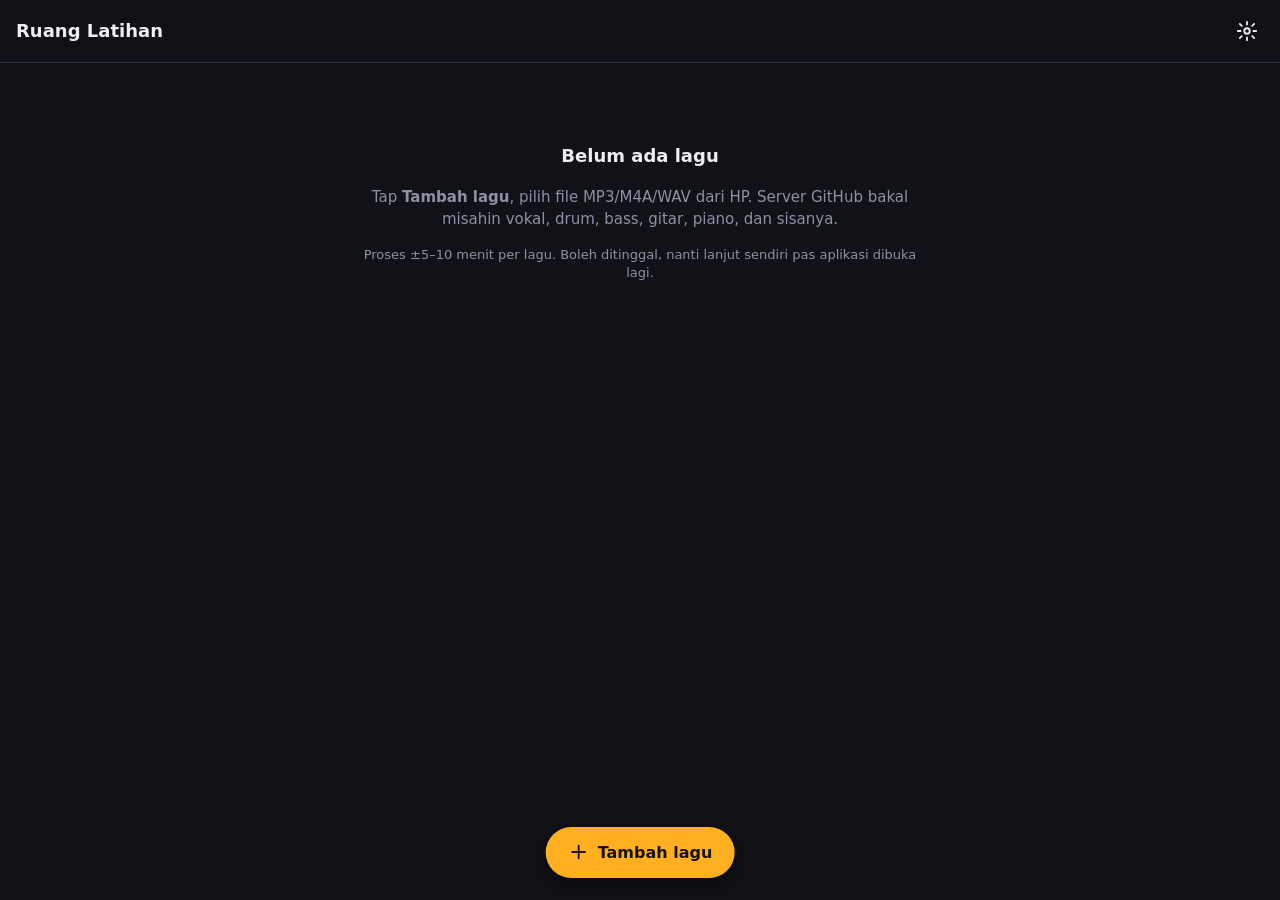
==== web/index.html @ 7db84293 "Ruang Latihan: pisah instrumen + metronome otomatis Aplikasi web (PWA) di GitHub Pages, pemrosesan l" ====
<!doctype html>
<html lang="id">
<head>
  <meta charset="utf-8">
  <meta name="viewport" content="width=device-width, initial-scale=1, viewport-fit=cover">
  <title>Ruang Latihan</title>
  <meta name="description" content="Pisah instrumen lagu + metronome otomatis buat latihan band.">
  <meta name="theme-color" content="#101217">
  <link rel="manifest" href="manifest.webmanifest">
  <link rel="icon" href="icons/icon-192.png">
  <link rel="apple-touch-icon" href="icons/icon-192.png">
  <link rel="stylesheet" href="style.css">
</head>
<body>
  <header class="topbar">
    <button id="backBtn" class="icon-btn" aria-label="Kembali" hidden>
      <svg viewBox="0 0 24 24"><path d="M15 5l-7 7 7 7"/></svg>
    </button>
    <h1 id="title">Ruang Latihan</h1>
    <button id="settingsBtn" class="icon-btn" aria-label="Pengaturan">
      <svg viewBox="0 0 24 24"><circle cx="12" cy="12" r="3"/><path d="M12 2v3M12 19v3M4.2 4.2l2.1 2.1M17.7 17.7l2.1 2.1M2 12h3M19 12h3M4.2 19.8l2.1-2.1M17.7 6.3l2.1-2.1"/></svg>
    </button>
  </header>

  <main>
    <!-- DAFTAR LAGU -->
    <section id="libraryView">
      <div id="jobs"></div>
      <div id="songs"></div>
      <div id="empty" class="empty" hidden>
        <p class="empty-title">Belum ada lagu</p>
        <p>Tap <b>Tambah lagu</b>, pilih file MP3/M4A/WAV dari HP. Server GitHub bakal misahin vokal, drum, bass, gitar, piano, dan sisanya.</p>
        <p class="hint">Proses ±5–10 menit per lagu. Boleh ditinggal, nanti lanjut sendiri pas aplikasi dibuka lagi.</p>
      </div>
      <button id="addBtn" class="fab">
        <svg viewBox="0 0 24 24"><path d="M12 5v14M5 12h14"/></svg>
        Tambah lagu
      </button>
      <input type="file" id="fileInput" accept="audio/*,.mp3,.m4a,.wav,.flac,.ogg,.aac" hidden>
    </section>

    <!-- PEMUTAR -->
    <section id="playerView" hidden>
      <div class="wave-wrap">
        <canvas id="wave"></canvas>
      </div>
      <div class="timeline">
        <span id="timeNow">0:00</span>
        <span id="barInfo" class="bar-info">Bar 1</span>
        <span id="timeTotal">0:00</span>
      </div>

      <div class="transport">
        <button id="rewindBtn" class="icon-btn big-ghost" aria-label="Ke awal">
          <svg viewBox="0 0 24 24"><path d="M6 5v14M19 5l-10 7 10 7z"/></svg>
        </button>
        <button id="playBtn" class="play-btn" aria-label="Putar">
          <svg class="i-play" viewBox="0 0 24 24"><path d="M7 4l13 8-13 8z"/></svg>
          <svg class="i-pause" viewBox="0 0 24 24"><path d="M7 4h4v16H7zM14 4h4v16h-4z"/></svg>
        </button>
        <div class="beat-box">
          <div id="beatDots" class="beat-dots"></div>
          <div id="bpmLabel" class="bpm-label">— BPM</div>
        </div>
      </div>

      <div class="section-label">Mode latihan</div>
      <div id="presets" class="presets">
        <button data-preset="full">Lagu asli</button>
        <button data-preset="guitar">🎸 Minus gitar</button>
        <button data-preset="bass">Minus bass</button>
        <button data-preset="drums">🥁 Minus drum</button>
      </div>

      <div class="section-label">Mixer</div>
      <div id="tracks" class="tracks"></div>

      <div class="section-label">Metronome</div>
      <div class="panel">
        <div class="row">
          <label class="switch"><input type="checkbox" id="metroOn"><span></span> Klik</label>
          <label class="switch"><input type="checkbox" id="countIn"><span></span> Count-in</label>
        </div>
        <div class="row">
          <span class="row-label">Volume klik</span>
          <input type="range" id="metroVol" min="0" max="150" value="80">
        </div>
        <div class="row">
          <span class="row-label">Ketukan / bar</span>
          <div class="seg" id="bpbSeg">
            <button data-v="2">2</button><button data-v="3">3</button><button data-v="4">4</button>
            <button data-v="5">5</button><button data-v="6">6</button><button data-v="7">7</button>
          </div>
        </div>
      </div>

      <details class="panel" id="gridPanel">
        <summary>Koreksi ketukan <span class="hint">(kalau klik-nya nggak pas)</span></summary>
        <div class="row">
          <span class="row-label">Ketukan "1"</span>
          <div class="stepper">
            <button id="dbPrev">◀</button><span id="dbLabel">geser</span><button id="dbNext">▶</button>
          </div>
        </div>
        <div class="row">
          <span class="row-label">Geser halus</span>
          <div class="stepper">
            <button id="offMinus">−10ms</button><span id="offLabel">0 ms</span><button id="offPlus">+10ms</button>
          </div>
        </div>
        <div class="row">
          <span class="row-label">Tempo</span>
          <div class="stepper">
            <button id="half">÷2</button><span id="factorLabel">normal</span><button id="double">×2</button>
          </div>
        </div>
        <div class="row" id="manualRow" hidden>
          <span class="row-label">BPM manual</span>
          <div class="stepper">
            <button id="bpmMinus">−</button><span id="bpmManual">120</span><button id="bpmPlus">+</button>
          </div>
        </div>
        <button id="tapBtn" class="tap-btn">TAP</button>
        <p class="hint">Putar lagunya, lalu tap di setiap ketukan mulai dari ketukan <b>1</b> (minimal 4 kali). Grid berubah jadi tempo tetap sesuai tap kamu.</p>
        <div class="row">
          <button id="gridReset" class="ghost">Kembali ke deteksi otomatis</button>
        </div>
      </details>
      <div class="spacer"></div>
    </section>
  </main>

  <dialog id="settingsDlg">
    <form method="dialog">
      <h2>Pengaturan</h2>
      <label class="field">Token GitHub
        <input id="setToken" type="password" autocomplete="off" placeholder="github_pat_…">
        <small>Cuma disimpan di HP ini. Dipakai buat upload lagu &amp; nyalain proses di GitHub.</small>
      </label>
      <label class="field">Repo
        <input id="setRepo" type="text" autocomplete="off" autocapitalize="off" spellcheck="false">
        <small>Kosongin aja kalau aplikasi dibuka dari GitHub Pages repo kamu.</small>
      </label>
      <button type="button" id="checkBtn" class="ghost small">Cek koneksi</button>
      <label class="field">Kualitas audio
        <select id="setRate">
          <option value="44100">Tinggi (44.1 kHz)</option>
          <option value="32000">Hemat memori (32 kHz)</option>
        </select>
        <small>Pilih "hemat" kalau lagu panjang bikin aplikasi berat.</small>
      </label>
      <p id="serverStatus" class="status-line"></p>
      <p id="storageInfo" class="status-line"></p>
      <div class="dlg-actions">
        <button value="cancel" class="ghost">Batal</button>
        <button value="save" id="saveSettings">Simpan</button>
      </div>
    </form>
  </dialog>

  <div id="loading" class="loading" hidden>
    <div class="spinner"></div>
    <p id="loadingText">Menyiapkan audio…</p>
  </div>
  <div id="toast" class="toast" role="status"></div>

  <script type="module" src="js/app.js"></script>
</body>
</html>
---- web/style.css ----
:root {
  --bg: #101217;
  --surface: #191c23;
  --surface-2: #222631;
  --line: #2c313d;
  --text: #eceef3;
  --muted: #8b92a3;
  --accent: #ffb020;
  --accent-ink: #1a1200;
  --danger: #f87171;
  --radius: 14px;
  color-scheme: dark;
}

* { box-sizing: border-box; -webkit-tap-highlight-color: transparent; }
html, body { margin: 0; background: var(--bg); color: var(--text); }
body {
  font: 15px/1.45 system-ui, -apple-system, "Segoe UI", Roboto, sans-serif;
  min-height: 100dvh;
  padding-bottom: env(safe-area-inset-bottom);
  overscroll-behavior-y: contain;
}
button { font: inherit; color: inherit; cursor: pointer; }
svg { width: 22px; height: 22px; fill: none; stroke: currentColor; stroke-width: 2; stroke-linecap: round; stroke-linejoin: round; }
[hidden] { display: none !important; }

/* ---------- bar atas ---------- */
.topbar {
  position: sticky; top: 0; z-index: 10;
  display: flex; align-items: center; gap: 8px;
  padding: calc(10px + env(safe-area-inset-top)) 12px 10px;
  background: rgba(16, 18, 23, 0.92);
  backdrop-filter: blur(10px);
  border-bottom: 1px solid var(--line);
}
.topbar h1 {
  flex: 1; margin: 0 4px; font-size: 18px; font-weight: 700;
  white-space: nowrap; overflow: hidden; text-overflow: ellipsis;
}
.icon-btn {
  display: grid; place-items: center;
  width: 42px; height: 42px; border-radius: 12px;
  border: 0; background: transparent; color: var(--text);
}
.icon-btn:active { background: var(--surface-2); }

main { max-width: 640px; margin: 0 auto; padding: 14px 16px 120px; }

/* ---------- daftar lagu ---------- */
.song-card, .job-card {
  display: flex; align-items: center; gap: 8px;
  background: var(--surface); border: 1px solid var(--line);
  border-radius: var(--radius); margin-bottom: 10px;
}
.song-main {
  flex: 1; min-width: 0; text-align: left; border: 0; background: none;
  padding: 14px 4px 14px 16px; display: flex; flex-direction: column;
}
.song-title { font-weight: 650; font-size: 16px; white-space: nowrap; overflow: hidden; text-overflow: ellipsis; }
.song-meta { color: var(--muted); font-size: 13px; margin-top: 2px; }
.song-card .del { color: var(--muted); margin-right: 6px; }

.job-card { flex-direction: column; align-items: stretch; padding: 14px 16px; gap: 6px; border-style: dashed; }
.job-card.error { border-color: rgba(248, 113, 113, 0.5); }
.job-card.error .job-text { color: var(--danger); }
.job-title { font-weight: 650; }
.job-text { color: var(--muted); font-size: 13px; }
.job-card .small { align-self: flex-start; padding: 6px 12px; font-size: 13px; }
.progress { height: 6px; background: var(--surface-2); border-radius: 3px; overflow: hidden; }
.progress > div { height: 100%; background: var(--accent); transition: width .4s; }

.empty { text-align: center; color: var(--muted); padding: 48px 12px; }
.empty-title { color: var(--text); font-size: 18px; font-weight: 700; }
.hint { color: var(--muted); font-size: 13px; }

.fab {
  position: fixed; left: 50%; transform: translateX(-50%);
  bottom: calc(22px + env(safe-area-inset-bottom));
  display: flex; align-items: center; gap: 8px;
  padding: 14px 22px; border: 0; border-radius: 999px;
  background: var(--accent); color: var(--accent-ink);
  font-weight: 700; font-size: 16px;
  box-shadow: 0 8px 24px rgba(0, 0, 0, 0.45);
}
.fab:active { transform: translateX(-50%) scale(.97); }

/* ---------- pemutar ---------- */
.wave-wrap { background: var(--surface); border: 1px solid var(--line); border-radius: var(--radius); padding: 6px; }
#wave { display: block; width: 100%; height: 76px; touch-action: none; }
.timeline { display: flex; justify-content: space-between; color: var(--muted); font-size: 13px; margin: 6px 4px 0; font-variant-numeric: tabular-nums; }
.bar-info { color: var(--text); font-weight: 600; }

.transport { display: flex; align-items: center; gap: 14px; margin: 14px 0 6px; }
.big-ghost { width: 48px; height: 48px; background: var(--surface); border: 1px solid var(--line); }
.play-btn {
  width: 72px; height: 72px; border-radius: 50%; border: 0;
  background: var(--accent); color: var(--accent-ink);
  display: grid; place-items: center; flex: none;
}
.play-btn svg { width: 30px; height: 30px; fill: currentColor; stroke: none; }
.play-btn:active { transform: scale(.96); }
.i-pause { display: none; }
body.playing .i-play { display: none; }
body.playing .i-pause { display: block; }

.beat-box { flex: 1; display: flex; flex-direction: column; align-items: flex-end; gap: 6px; }
.beat-dots { display: flex; gap: 8px; }
.beat-dots span {
  width: 18px; height: 18px; border-radius: 50%;
  background: var(--surface-2); border: 1px solid var(--line);
  transition: background .06s, transform .06s;
}
.beat-dots span.accent { width: 22px; height: 22px; }
.beat-dots span.lit { background: #e5e7eb; transform: scale(1.12); }
.beat-dots span.accent.lit { background: var(--accent); }
.beat-dots span.count { background: #60a5fa !important; }
.bpm-label { font-weight: 700; font-size: 18px; font-variant-numeric: tabular-nums; }

.section-label { color: var(--muted); font-size: 12px; font-weight: 700; letter-spacing: .08em; text-transform: uppercase; margin: 20px 4px 8px; }

.presets { display: grid; grid-template-columns: 1fr 1fr; gap: 8px; }
.presets button, .ghost {
  padding: 12px 10px; border-radius: 12px; border: 1px solid var(--line);
  background: var(--surface); font-weight: 600;
}
.presets button.on { background: var(--accent); color: var(--accent-ink); border-color: var(--accent); }

.tracks { display: flex; flex-direction: column; gap: 8px; }
.track {
  display: grid; grid-template-columns: 88px 40px 40px 1fr 34px; align-items: center; gap: 8px;
  background: var(--surface); border: 1px solid var(--line); border-left: 4px solid var(--c);
  border-radius: 12px; padding: 8px 10px;
}
.track-name { font-weight: 650; font-size: 14px; white-space: nowrap; overflow: hidden; text-overflow: ellipsis; }
.track-vol { color: var(--muted); font-size: 12px; text-align: right; font-variant-numeric: tabular-nums; }
.tbtn { height: 36px; border-radius: 9px; border: 1px solid var(--line); background: var(--surface-2); font-weight: 800; font-size: 13px; }
.tbtn.m.on { background: var(--danger); color: #2a0000; border-color: var(--danger); }
.tbtn.s.on { background: #facc15; color: #2a2000; border-color: #facc15; }
.track.muted, .tracks.has-solo .track:not(.soloed) { opacity: .45; }

input[type=range] { width: 100%; accent-color: var(--accent); height: 28px; }

.panel { background: var(--surface); border: 1px solid var(--line); border-radius: var(--radius); padding: 6px 14px; margin-top: 8px; }
.panel summary { padding: 10px 0; font-weight: 650; cursor: pointer; }
.row { display: flex; align-items: center; justify-content: space-between; gap: 12px; padding: 8px 0; }
.row + .row { border-top: 1px solid var(--line); }
.row-label { color: var(--muted); font-size: 14px; flex: none; }
.row input[type=range] { max-width: 60%; }

.switch { display: flex; align-items: center; gap: 10px; font-weight: 600; }
.switch input { display: none; }
.switch span { width: 44px; height: 26px; border-radius: 13px; background: var(--surface-2); border: 1px solid var(--line); position: relative; transition: background .15s; }
.switch span::after { content: ""; position: absolute; top: 3px; left: 3px; width: 18px; height: 18px; border-radius: 50%; background: var(--muted); transition: transform .15s, background .15s; }
.switch input:checked + span { background: var(--accent); border-color: var(--accent); }
.switch input:checked + span::after { transform: translateX(18px); background: var(--accent-ink); }

.seg { display: flex; gap: 4px; }
.seg button { width: 34px; height: 34px; border-radius: 9px; border: 1px solid var(--line); background: var(--surface-2); font-weight: 700; }
.seg button.on { background: var(--accent); color: var(--accent-ink); border-color: var(--accent); }

.stepper { display: flex; align-items: center; gap: 6px; }
.stepper button { min-width: 44px; height: 36px; padding: 0 10px; border-radius: 9px; border: 1px solid var(--line); background: var(--surface-2); font-weight: 700; }
.stepper button:disabled { opacity: .35; }
.stepper span { min-width: 64px; text-align: center; font-variant-numeric: tabular-nums; font-weight: 600; }

.tap-btn {
  width: 100%; height: 72px; margin: 10px 0 4px; border-radius: 14px;
  border: 2px dashed var(--accent); background: transparent; color: var(--accent);
  font-weight: 800; font-size: 20px; letter-spacing: .06em; touch-action: manipulation;
  user-select: none;
}
.tap-btn.hit { animation: hit .15s; }
@keyframes hit { from { background: rgba(255, 176, 32, .3); } to { background: transparent; } }

.spacer { height: 30px; }

/* ---------- dialog, loading, toast ---------- */
dialog {
  width: min(92vw, 440px); border: 1px solid var(--line); border-radius: 18px;
  background: var(--surface); color: var(--text); padding: 18px;
}
dialog::backdrop { background: rgba(0, 0, 0, .6); }
dialog h2 { margin: 0 0 12px; font-size: 18px; }
.field { display: flex; flex-direction: column; gap: 6px; margin-bottom: 14px; font-weight: 600; font-size: 14px; }
.field input, .field select {
  font: inherit; padding: 11px 12px; border-radius: 10px;
  border: 1px solid var(--line); background: var(--bg); color: var(--text);
}
.field small { color: var(--muted); font-weight: 400; }
.status-line { color: var(--muted); font-size: 13px; margin: 6px 0; }
.dlg-actions { display: flex; justify-content: flex-end; gap: 8px; margin-top: 14px; }
.dlg-actions button { padding: 10px 18px; border-radius: 10px; }
#saveSettings { background: var(--accent); color: var(--accent-ink); border: 0; font-weight: 700; }

.loading { position: fixed; inset: 0; z-index: 50; background: rgba(10, 11, 14, .85); display: grid; place-content: center; justify-items: center; gap: 14px; }
.spinner { width: 42px; height: 42px; border-radius: 50%; border: 4px solid var(--surface-2); border-top-color: var(--accent); animation: spin 0.9s linear infinite; }
@keyframes spin { to { transform: rotate(360deg); } }

.toast {
  position: fixed; left: 50%; bottom: calc(90px + env(safe-area-inset-bottom)); z-index: 60;
  transform: translate(-50%, 20px); opacity: 0; pointer-events: none;
  background: #f3f4f6; color: #111; padding: 10px 16px; border-radius: 10px;
  font-weight: 600; max-width: 90vw; transition: opacity .2s, transform .2s;
}
.toast.show { opacity: 1; transform: translate(-50%, 0); }

@media (max-width: 360px) {
  .track { grid-template-columns: 70px 36px 36px 1fr 30px; gap: 6px; }
}
#checkBtn { margin: -4px 0 16px; }
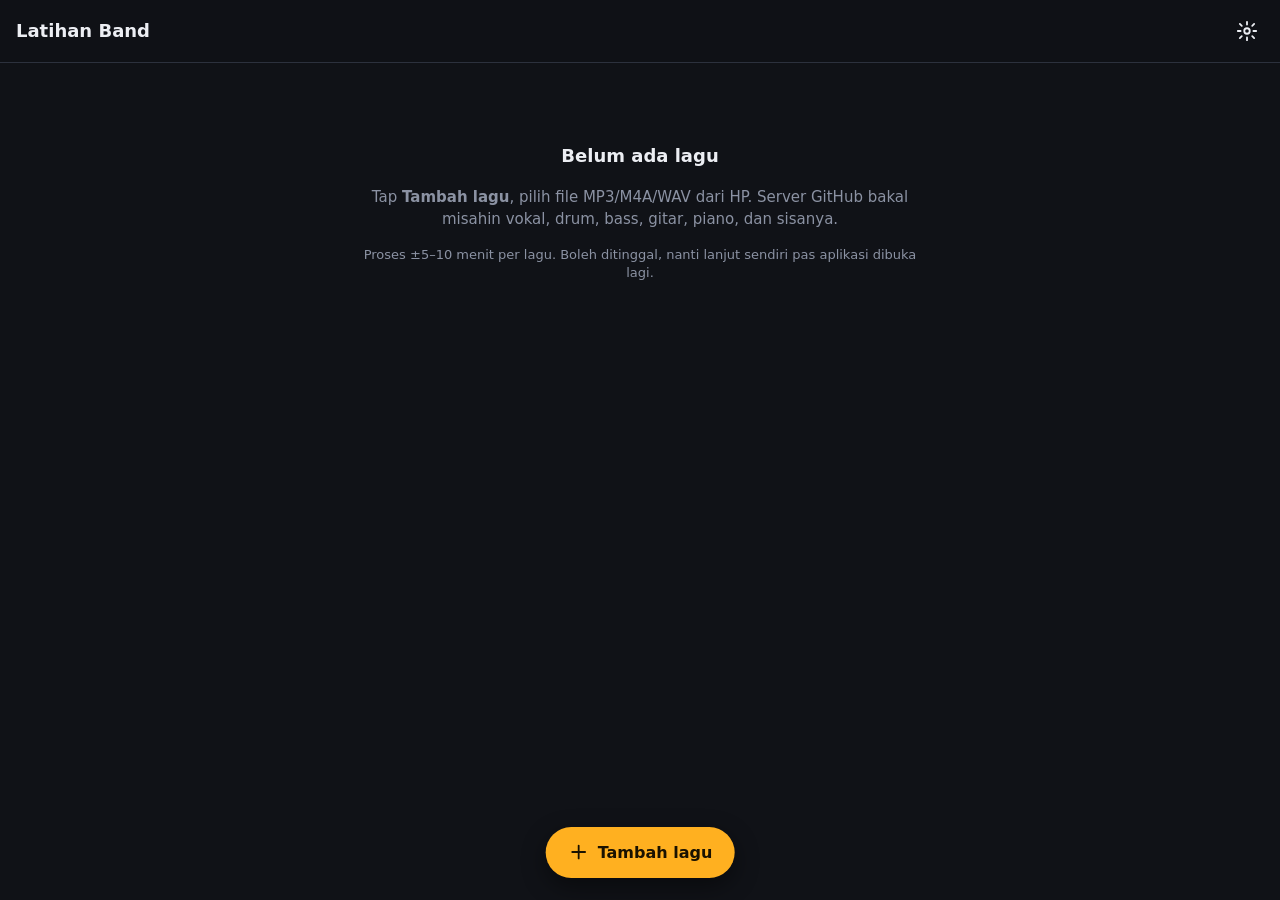
==== commit de3a4f93: "Ganti nama aplikasi jadi Latihan Band Co-Authored-By: Claude Opus 5.5 <noreply@anthropic.com> Claude" ====
--- a/web/index.html
+++ b/web/index.html
@@ -3,7 +3,7 @@
 <head>
   <meta charset="utf-8">
   <meta name="viewport" content="width=device-width, initial-scale=1, viewport-fit=cover">
-  <title>Ruang Latihan</title>
+  <title>Latihan Band</title>
   <meta name="description" content="Pisah instrumen lagu + metronome otomatis buat latihan band.">
   <meta name="theme-color" content="#101217">
   <link rel="manifest" href="manifest.webmanifest">
@@ -13,13 +13,24 @@
 </head>
 <body>
   <header class="topbar">
-    <button id="backBtn" class="icon-btn" aria-label="Kembali" hidden>
-      <svg viewBox="0 0 24 24"><path d="M15 5l-7 7 7 7"/></svg>
-    </button>
-    <h1 id="title">Ruang Latihan</h1>
-    <button id="settingsBtn" class="icon-btn" aria-label="Pengaturan">
-      <svg viewBox="0 0 24 24"><circle cx="12" cy="12" r="3"/><path d="M12 2v3M12 19v3M4.2 4.2l2.1 2.1M17.7 17.7l2.1 2.1M2 12h3M19 12h3M4.2 19.8l2.1-2.1M17.7 6.3l2.1-2.1"/></svg>
-    </button>
+    <div class="topbar-row">
+      <button id="backBtn" class="icon-btn" aria-label="Kembali" hidden>
+        <svg viewBox="0 0 24 24"><path d="M15 5l-7 7 7 7"/></svg>
+      </button>
+      <h1 id="title">Latihan Band</h1>
+      <button id="settingsBtn" class="icon-btn" aria-label="Pengaturan">
+        <svg viewBox="0 0 24 24"><circle cx="12" cy="12" r="3"/><path d="M12 2v3M12 19v3M4.2 4.2l2.1 2.1M17.7 17.7l2.1 2.1M2 12h3M19 12h3M4.2 19.8l2.1-2.1M17.7 6.3l2.1-2.1"/></svg>
+      </button>
+    </div>
+    <div id="updateBar" class="update-bar" role="status" hidden>
+      <span>🔄 Ada versi baru Latihan Band</span>
+      <button id="updateLater" class="ghost small">Nanti</button>
+      <button id="updateBtn" class="primary small">Update</button>
+    </div>
+    <div id="banner" class="banner" role="status" aria-live="polite" hidden>
+      <div id="bannerTitle" class="banner-title"></div>
+      <div id="bannerText" class="banner-text"></div>
+    </div>
   </header>
 
   <main>
@@ -64,6 +75,11 @@
         </div>
       </div>
 
+      <div id="legacyNote" class="note" hidden>
+        Lagu ini diproses pakai versi lama (klik belum pakai peta tempo).
+        <button id="legacyReanalyze" class="ghost small">Proses ulang deteksi</button>
+      </div>
+
       <div class="section-label">Mode latihan</div>
       <div id="presets" class="presets">
         <button data-preset="full">Lagu asli</button>
@@ -71,10 +87,76 @@
         <button data-preset="bass">Minus bass</button>
         <button data-preset="drums">🥁 Minus drum</button>
       </div>
+      <button id="exportBtn" class="export-btn">
+        <svg viewBox="0 0 24 24"><path d="M12 4v11M7 10l5 5 5-5M5 20h14"/></svg>
+        Ekspor klik / SQ / mix
+      </button>
 
       <div class="section-label">Mixer</div>
       <div id="tracks" class="tracks"></div>
 
+      <div class="section-label">Rekaman</div>
+      <div class="panel" id="recPanel">
+        <div class="row">
+          <span class="row-label">Setup</span>
+          <div class="seg wide" id="recSetupSeg"><button data-v="usb">USB / Pocket Amp</button><button data-v="mic">Mic HP</button></div>
+        </div>
+        <p class="hint" id="recSetupHint"></p>
+        <div class="row">
+          <span class="row-label">Input</span>
+          <span id="recInputName" class="input-name">belum aktif</span>
+          <button id="recInputBtn" class="ghost small">Aktifkan</button>
+        </div>
+        <div id="recMeterWrap" class="meter-wrap" hidden>
+          <div class="meter"><div id="recMeter"></div></div>
+          <span id="recClip" class="clip-label" hidden>PECAH! kecilin volume</span>
+        </div>
+        <p class="hint warn-text" id="recWarn"></p>
+        <div class="row">
+          <span class="row-label">Delay</span>
+          <span id="recLatency">belum dikalibrasi</span>
+          <button id="recCalBtn" class="ghost small">Kalibrasi</button>
+        </div>
+        <div class="row">
+          <span class="row-label">Video</span>
+          <div class="seg wide" id="recVideoSeg"><button data-v="none">Tanpa</button><button data-v="front">Depan</button><button data-v="back">Belakang</button></div>
+        </div>
+        <div class="row" id="recQualityRow">
+          <span class="row-label">Kualitas video</span>
+          <div class="seg wide" id="recQualitySeg"><button data-v="1080">1080p</button><button data-v="720">720p (lebih ringan)</button></div>
+        </div>
+        <div class="row">
+          <span class="row-label">Rekam sebagai</span>
+          <div class="seg wide" id="recRoleSeg">
+            <button data-v="guitar">🎸 Gitar</button><button data-v="extra">Gitar 2</button><button data-v="bass">Bass</button><button data-v="vocals">🎤 Vokal</button>
+          </div>
+        </div>
+        <p class="hint">Label ini nentuin track asli mana yang digantiin di cover. Bisa diganti nanti di daftar take (ada juga Keys, Drum, Lainnya).</p>
+        <button id="recBtn" class="rec-btn"><span class="rec-dot"></span> Rekam dari posisi ini</button>
+        <p class="hint" id="recStatus"></p>
+        <p class="hint">Backing ngikutin mixer (misal <b>Minus gitar</b>) + klik kalau nyala + <b>take lain yang nyala</b> (buat overdub). Count-in ngikutin setelan metronome.</p>
+
+        <div class="takes-head">Take <button id="takesAll" class="ghost small" hidden>Pakai semua take gua</button></div>
+        <p class="hint">Centang = nyala di mixer (bisa beberapa sekaligus). Ketuk nama take buat geser posisinya.</p>
+        <p class="hint" id="takeEmpty">Belum ada rekaman di lagu ini.</p>
+        <div id="takeList" class="take-list"></div>
+        <div id="takeAdjust" hidden>
+          <div class="sec-title">Atur: <span id="takeAdjustName"></span></div>
+          <div class="row">
+            <span class="row-label">Geser rekaman</span>
+            <div class="stepper"><button id="takeMinus">−10ms</button><span id="takeOffset">0 ms</span><button id="takePlus">+10ms</button></div>
+          </div>
+          <div id="videoAdjust">
+            <div class="row">
+              <span class="row-label">Geser video</span>
+              <div class="stepper"><button id="videoMinus">−20ms</button><span id="videoOffsetLabel">0 ms</span><button id="videoPlus">+20ms</button></div>
+            </div>
+            <p class="hint">Cocokin gerakan jari di video sama suaranya (cek di file video hasil ekspor).
+              <button id="videoDefault" class="link-btn">Jadikan default HP ini</button></p>
+          </div>
+        </div>
+      </div>
+
       <div class="section-label">Metronome</div>
       <div class="panel">
         <div class="row">
@@ -85,45 +167,87 @@
           <span class="row-label">Volume klik</span>
           <input type="range" id="metroVol" min="0" max="150" value="80">
         </div>
-        <div class="row">
-          <span class="row-label">Ketukan / bar</span>
-          <div class="seg" id="bpbSeg">
-            <button data-v="2">2</button><button data-v="3">3</button><button data-v="4">4</button>
+      </div>
+
+      <details class="panel" id="mapPanel">
+        <summary>Peta tempo <span class="hint" id="mapSummary"></span></summary>
+        <div class="row">
+          <span class="row-label">Mode klik</span>
+          <div class="seg wide" id="modeSeg">
+            <button data-v="steady">Tempo tetap</button><button data-v="follow">Ikuti drummer</button>
+          </div>
+        </div>
+        <div id="secChips" class="chips sec-chips"></div>
+
+        <div class="sec-card">
+          <div class="sec-title" id="secTitle"></div>
+          <div class="row">
+            <span class="row-label">BPM</span>
+            <div class="stepper">
+              <button id="bpmM1">−1</button><button id="bpmM01">−.1</button>
+              <span id="secBpm">120.0</span>
+              <button id="bpmP01">+.1</button><button id="bpmP1">+1</button>
+            </div>
+          </div>
+          <div class="row">
+            <span class="row-label">Tempo kebaca salah?</span>
+            <div class="stepper"><button id="secHalf">÷2</button><button id="secDouble">×2</button></div>
+          </div>
+          <div class="row">
+            <span class="row-label">Birama</span>
+            <div class="seg" id="secBpb">
+              <button data-v="2">2</button><button data-v="3">3</button><button data-v="4">4</button>
+              <button data-v="5">5</button><button data-v="6">6</button><button data-v="7">7</button>
+            </div>
+          </div>
+          <div class="row">
+            <span class="row-label">Geser ketukan "1"</span>
+            <div class="stepper">
+              <button id="secBeatPrev">◀ 1</button><button id="secMsPrev">−10ms</button>
+              <button id="secMsNext">+10ms</button><button id="secBeatNext">1 ▶</button>
+            </div>
+          </div>
+          <div id="gapRows">
+            <div class="row">
+              <label class="switch"><input type="checkbox" id="secGap"><span></span> Ada jeda sebelum bagian ini</label>
+            </div>
+            <div id="gapDetail">
+              <div class="row">
+                <span class="row-label">Hitungan tempo baru</span>
+                <div class="seg" id="ciSeg"><button data-v="0">0</button><button data-v="1">1 bar</button><button data-v="2">2 bar</button></div>
+              </div>
+              <div class="row">
+                <span class="row-label">Sisa jeda</span>
+                <div class="seg" id="gapClickSeg"><button data-v="silent">Klik diam</button><button data-v="old">Tempo lama</button></div>
+              </div>
+            </div>
+          </div>
+          <button id="secDelete" class="ghost small danger">Hapus bagian ini</button>
+        </div>
+
+        <div class="row" id="barRow">
+          <span class="row-label" id="barLabel">Bar</span>
+          <div class="seg" id="barSeg">
+            <button data-v="1">1</button><button data-v="2">2</button><button data-v="3">3</button><button data-v="4">4</button>
             <button data-v="5">5</button><button data-v="6">6</button><button data-v="7">7</button>
           </div>
         </div>
-      </div>
-
-      <details class="panel" id="gridPanel">
-        <summary>Koreksi ketukan <span class="hint">(kalau klik-nya nggak pas)</span></summary>
-        <div class="row">
-          <span class="row-label">Ketukan "1"</span>
-          <div class="stepper">
-            <button id="dbPrev">◀</button><span id="dbLabel">geser</span><button id="dbNext">▶</button>
-          </div>
-        </div>
-        <div class="row">
-          <span class="row-label">Geser halus</span>
+        <p class="hint">Bar yang lagi diputar isinya berapa ketukan. Pakai buat bar ganjil (misal jeda 2 ketukan).</p>
+        <p class="hint" id="oddList"></p>
+
+        <button id="secNew" class="ghost wide-btn">+ Mulai bagian tempo baru di posisi ini</button>
+        <button id="tapBtn" class="tap-btn">TAP</button>
+        <p class="hint">Putar lagunya, lalu tap di tiap ketukan mulai dari ketukan <b>1</b> (minimal 4 kali). BPM &amp; posisi ketukan "1" bagian yang lagi diputar langsung ikut.</p>
+
+        <div class="row">
+          <span class="row-label">Geser semua klik</span>
           <div class="stepper">
             <button id="offMinus">−10ms</button><span id="offLabel">0 ms</span><button id="offPlus">+10ms</button>
           </div>
         </div>
-        <div class="row">
-          <span class="row-label">Tempo</span>
-          <div class="stepper">
-            <button id="half">÷2</button><span id="factorLabel">normal</span><button id="double">×2</button>
-          </div>
-        </div>
-        <div class="row" id="manualRow" hidden>
-          <span class="row-label">BPM manual</span>
-          <div class="stepper">
-            <button id="bpmMinus">−</button><span id="bpmManual">120</span><button id="bpmPlus">+</button>
-          </div>
-        </div>
-        <button id="tapBtn" class="tap-btn">TAP</button>
-        <p class="hint">Putar lagunya, lalu tap di setiap ketukan mulai dari ketukan <b>1</b> (minimal 4 kali). Grid berubah jadi tempo tetap sesuai tap kamu.</p>
-        <div class="row">
-          <button id="gridReset" class="ghost">Kembali ke deteksi otomatis</button>
+        <div class="row btns">
+          <button id="mapReset" class="ghost small">Balik ke hasil deteksi</button>
+          <button id="mapReanalyze" class="ghost small">Proses ulang deteksi</button>
         </div>
       </details>
       <div class="spacer"></div>
@@ -151,9 +275,96 @@
       </label>
       <p id="serverStatus" class="status-line"></p>
       <p id="storageInfo" class="status-line"></p>
+      <p class="status-line"><span id="appVersion">Versi aplikasi: -</span>
+        <button type="button" id="checkUpdateBtn" class="link-btn">Cek update</button></p>
       <div class="dlg-actions">
         <button value="cancel" class="ghost">Batal</button>
         <button value="save" id="saveSettings">Simpan</button>
+      </div>
+    </form>
+  </dialog>
+
+  <dialog id="exportDlg">
+    <form method="dialog">
+      <h2>Ekspor</h2>
+      <div class="radio-list" id="exKindList">
+        <label data-k="cover"><input type="radio" name="exKind" value="cover"><span><b>🎸 Cover</b><small>Rekamanmu + backing tanpa gitar asli — buat di-share</small></span></label>
+        <label data-k="take"><input type="radio" name="exKind" value="take"><span><b>Rekaman saja</b><small>Cuma suara gitarmu</small></span></label>
+        <label><input type="radio" name="exKind" value="click"><span><b>Klik saja</b><small>Metronome sepanjang lagu, ketukan 1 beraksen</small></span></label>
+        <label><input type="radio" name="exKind" value="sq"><span><b>Sequencer saja</b><small>Track pilihan (default Piano/Keys + Lainnya)</small></span></label>
+        <label><input type="radio" name="exKind" value="mix"><span><b>Sesuai mixer</b><small>Persis yang kedengeran sekarang, misal "minus gitar"</small></span></label>
+        <label><input type="radio" name="exKind" value="lr"><span><b>Klik kiri + SQ kanan</b><small>Buat manggung: kiri ke in-ear drummer, kanan ke mixer</small></span></label>
+      </div>
+      <p class="hint" id="exTakesInfo"></p>
+      <div class="field" id="exStemsField">Track sequencer
+        <div id="exStems" class="chips"></div>
+      </div>
+      <label class="switch" id="exClickField"><input type="checkbox" id="exClick"><span></span> Sertakan klik</label>
+      <label class="switch" id="exCountField"><input type="checkbox" id="exCount"><span></span> Count-in 1 bar di awal file</label>
+      <div id="coverOpts">
+        <div class="field">Potong (menit:detik)
+          <div class="trim">
+            <input id="exFrom" inputmode="decimal" autocomplete="off"><button type="button" id="exFromNow" class="ghost small">posisi sekarang</button>
+          </div>
+          <div class="trim">
+            <input id="exTo" inputmode="decimal" autocomplete="off"><button type="button" id="exToNow" class="ghost small">posisi sekarang</button>
+          </div>
+          <small>Reels maks ±3 menit. Default: sepanjang take.</small>
+        </div>
+        <label class="switch" id="coBalanceRow"><input type="checkbox" id="coBalance"><span></span> Seimbangkan volume gitar otomatis</label>
+        <label class="switch"><input type="checkbox" id="coComp"><span></span> Kompresor ringan (gitar lebih rata)</label>
+        <label class="switch"><input type="checkbox" id="coReverb"><span></span> Reverb ringan di gitar</label>
+        <label class="switch"><input type="checkbox" id="coFadeIn"><span></span> Fade in</label>
+        <label class="switch"><input type="checkbox" id="coFadeOut"><span></span> Fade out</label>
+        <div class="field" id="coOtherRow">Track "Lainnya" (sisa gitar asli kadang bocor di sini)
+          <div class="seg wide" id="coOtherSeg"><button type="button" data-v="1">100%</button><button type="button" data-v="0.5">50%</button><button type="button" data-v="0">Matikan</button></div>
+        </div>
+      </div>
+      <div class="field">Format
+        <div class="seg wide" id="exFormat"><button type="button" data-v="wav">WAV</button><button type="button" data-v="mp3">MP3</button><button type="button" data-v="mp4">🎥 Video</button></div>
+        <small id="exSize"></small>
+      </div>
+      <div class="field" id="exVideoField">Video yang ikut (maks 4, split screen)
+        <div id="exVideos" class="chips"></div>
+        <small id="exLayout"></small>
+        <label class="switch"><input type="checkbox" id="exLabels"><span></span> Tulis nama take di tiap kotak</label>
+      </div>
+      <p id="exStatus" class="status-line"></p>
+      <div id="exDone" class="dlg-actions" hidden>
+        <button type="button" id="exShare" class="ghost">Bagikan…</button>
+        <button type="button" id="exSave" class="ghost">Simpan lagi</button>
+      </div>
+      <div class="dlg-actions">
+        <button value="cancel" class="ghost">Tutup</button>
+        <button type="button" id="exGo" class="primary">Buat file</button>
+      </div>
+    </form>
+  </dialog>
+
+  <div id="recOverlay" class="rec-overlay" hidden>
+    <video id="ovVideo" playsinline muted hidden></video>
+    <div class="ov-top">
+      <span class="ov-rec"><span class="rec-dot"></span> REC <span id="ovTime">0:00</span></span>
+      <span id="ovBar" class="ov-bar"></span>
+    </div>
+    <div class="ov-bottom">
+      <div class="meter"><div id="ovMeter"></div></div>
+      <p id="ovStatus" class="ov-status"></p>
+      <button id="ovStop" class="stop-btn"><span class="stop-sq"></span> Stop</button>
+      <p class="ov-hint">Jangan tutup/minimize aplikasi selama merekam.</p>
+    </div>
+  </div>
+
+  <dialog id="calDlg">
+    <form method="dialog">
+      <h2>Kalibrasi delay</h2>
+      <p class="hint">Ngukur jeda antara suara keluar dari HP dan suara masuk ke rekaman, supaya rekamanmu pas sama lagunya. Cukup sekali per setup.</p>
+      <div class="seg wide" id="calMethodSeg"><button type="button" data-v="loopback">Pocket Amp (LOOPBACK)</button><button type="button" data-v="tap">Ketuk senar</button></div>
+      <ol id="calSteps" class="steps"></ol>
+      <p id="calResult" class="status-line pre"></p>
+      <div class="dlg-actions">
+        <button value="cancel" class="ghost">Tutup</button>
+        <button type="button" id="calGo" class="primary">Mulai</button>
       </div>
     </form>
   </dialog>
--- a/web/style.css
+++ b/web/style.css
@@ -27,12 +27,12 @@
 /* ---------- bar atas ---------- */
 .topbar {
   position: sticky; top: 0; z-index: 10;
-  display: flex; align-items: center; gap: 8px;
   padding: calc(10px + env(safe-area-inset-top)) 12px 10px;
   background: rgba(16, 18, 23, 0.92);
   backdrop-filter: blur(10px);
   border-bottom: 1px solid var(--line);
 }
+.topbar-row { display: flex; align-items: center; gap: 8px; }
 .topbar h1 {
   flex: 1; margin: 0 4px; font-size: 18px; font-weight: 700;
   white-space: nowrap; overflow: hidden; text-overflow: ellipsis;
@@ -208,3 +208,144 @@
   .track { grid-template-columns: 70px 36px 36px 1fr 30px; gap: 6px; }
 }
 #checkBtn { margin: -4px 0 16px; }
+
+/* ---------- banner jangan ditutup / boleh ditutup ---------- */
+.banner {
+  margin: 10px 0 0; padding: 10px 14px; border-radius: 12px;
+  font-size: 14px; line-height: 1.35; position: relative; overflow: hidden;
+}
+.banner-title { font-weight: 800; }
+.banner-text { white-space: pre-line; margin-top: 2px; }
+.banner.warn { background: #3a2606; color: #ffd591; border: 1px solid #b26b00; }
+.banner.warn::after {
+  content: ""; position: absolute; left: 0; right: 0; bottom: 0; height: 3px;
+  background: repeating-linear-gradient(90deg, #ffb020 0 24px, transparent 24px 48px);
+  animation: march 0.8s linear infinite;
+}
+@keyframes march { to { background-position: 48px 0; } }
+.banner.ok { background: #0c2e1c; color: #a7f3c7; border: 1px solid #1f8a4f; }
+
+/* ---------- ekspor & catatan ---------- */
+.export-btn {
+  width: 100%; margin-top: 8px; display: flex; align-items: center; justify-content: center; gap: 8px;
+  padding: 12px; border-radius: 12px; border: 1px dashed var(--accent); background: transparent;
+  color: var(--accent); font-weight: 700;
+}
+.note {
+  background: var(--surface-2); border: 1px solid var(--line); border-radius: 12px;
+  padding: 10px 12px; margin-top: 12px; font-size: 14px; color: var(--muted);
+  display: flex; flex-direction: column; gap: 8px; align-items: flex-start;
+}
+
+/* ---------- peta tempo ---------- */
+.chips { display: flex; flex-wrap: wrap; gap: 6px; }
+.chip {
+  border: 1px solid var(--line); background: var(--surface-2); border-radius: 999px;
+  padding: 7px 12px; font-size: 13px; font-weight: 600; display: inline-flex; gap: 6px; align-items: baseline;
+  border-left: 4px solid var(--c, var(--line));
+}
+.chip small { color: var(--muted); font-weight: 400; }
+.chip.on { background: var(--accent); color: var(--accent-ink); border-color: var(--accent); }
+.chip.on small { color: var(--accent-ink); }
+.sec-chips { margin: 4px 0 10px; }
+.sec-card { background: var(--bg); border: 1px solid var(--line); border-radius: 12px; padding: 6px 12px 10px; margin-bottom: 8px; }
+.sec-title { font-weight: 700; padding: 6px 0; }
+.seg.wide button { width: auto; padding: 0 12px; }
+.stepper button { min-width: 40px; padding: 0 8px; }
+.stepper span { min-width: 56px; }
+#barRow.disabled .seg { opacity: .35; pointer-events: none; }
+.row.btns { justify-content: flex-start; flex-wrap: wrap; gap: 8px; }
+.wide-btn { width: 100%; margin-top: 6px; }
+.danger { color: var(--danger); border-color: rgba(248, 113, 113, .4); }
+#secDelete { margin-top: 6px; }
+#gapRows .row:first-child { border-top: 1px solid var(--line); }
+
+/* ---------- dialog ekspor ---------- */
+.radio-list { display: flex; flex-direction: column; gap: 6px; margin-bottom: 14px; }
+.radio-list label {
+  display: flex; gap: 10px; align-items: flex-start; padding: 10px 12px;
+  border: 1px solid var(--line); border-radius: 12px; background: var(--bg);
+}
+.radio-list input { margin-top: 3px; accent-color: var(--accent); width: 18px; height: 18px; }
+.radio-list label:has(input:checked) { border-color: var(--accent); }
+.radio-list span { display: flex; flex-direction: column; }
+.radio-list small { color: var(--muted); }
+dialog .switch { margin: 4px 0 12px; }
+button.primary { background: var(--accent); color: var(--accent-ink); border: 0; font-weight: 700; }
+button.primary:disabled { opacity: .5; }
+dialog { max-height: 90dvh; overflow-y: auto; }
+.sec-card .row, #mapPanel .row { flex-wrap: wrap; row-gap: 6px; }
+.stepper { flex-wrap: wrap; justify-content: flex-end; }
+.stepper button { white-space: nowrap; }
+
+/* ---------- rekaman ---------- */
+.input-name { flex: 1; text-align: right; font-size: 13px; color: var(--muted); overflow: hidden; text-overflow: ellipsis; white-space: nowrap; }
+.meter-wrap { display: flex; align-items: center; gap: 8px; padding: 4px 0 8px; }
+.meter { flex: 1; height: 10px; border-radius: 5px; background: var(--surface-2); overflow: hidden; }
+.meter > div { height: 100%; width: 0; background: linear-gradient(90deg, #34d399 0 70%, #facc15 70% 90%, #f87171 90%); transition: width .05s; }
+.meter > div.clip { background: #f87171; }
+.clip-label { color: #f87171; font-weight: 800; font-size: 12px; white-space: nowrap; }
+.warn-text { color: #fbbf24; white-space: pre-line; }
+.rec-btn {
+  width: 100%; margin: 10px 0 4px; padding: 14px; border-radius: 14px; border: 0;
+  background: #dc2626; color: #fff; font-weight: 800; font-size: 17px;
+  display: flex; align-items: center; justify-content: center; gap: 10px;
+}
+.rec-dot { width: 12px; height: 12px; border-radius: 50%; background: #fff; display: inline-block; }
+.takes-head { font-weight: 700; margin: 14px 0 6px; }
+.take-list { display: flex; flex-direction: column; gap: 6px; }
+.take { display: flex; align-items: center; gap: 2px; background: var(--bg); border: 1px solid var(--line); border-radius: 12px; padding-right: 4px; }
+.take.on { border-color: #ef4444; }
+.take-main { flex: 1; min-width: 0; text-align: left; border: 0; background: none; padding: 10px 12px; display: flex; flex-direction: column; }
+.take-name { font-weight: 650; white-space: nowrap; overflow: hidden; text-overflow: ellipsis; }
+.take-meta { color: var(--muted); font-size: 12px; }
+.icon-btn.small { width: 34px; height: 34px; font-size: 15px; }
+.link-btn { border: 0; background: none; color: var(--accent); text-decoration: underline; padding: 0; font-size: 13px; }
+
+.rec-overlay { position: fixed; inset: 0; z-index: 70; background: #000; display: flex; flex-direction: column; justify-content: space-between; }
+.rec-overlay video { position: absolute; inset: 0; width: 100%; height: 100%; object-fit: cover; }
+.ov-top, .ov-bottom { position: relative; padding: calc(16px + env(safe-area-inset-top)) 16px 16px; background: linear-gradient(rgba(0,0,0,.65), transparent); }
+.ov-bottom { background: linear-gradient(transparent, rgba(0,0,0,.75)); padding-bottom: calc(24px + env(safe-area-inset-bottom)); display: flex; flex-direction: column; gap: 10px; align-items: stretch; }
+.ov-top { display: flex; justify-content: space-between; align-items: center; }
+.ov-rec { color: #fff; font-weight: 800; font-size: 18px; display: flex; align-items: center; gap: 8px; font-variant-numeric: tabular-nums; }
+.ov-rec .rec-dot { background: #ef4444; animation: blink 1s steps(2) infinite; }
+@keyframes blink { 50% { opacity: .2; } }
+.ov-bar { color: #fff; font-weight: 700; background: rgba(0,0,0,.4); padding: 4px 10px; border-radius: 8px; }
+.stop-btn { align-self: center; width: 180px; height: 64px; border-radius: 32px; border: 0; background: #fff; color: #111; font-weight: 800; font-size: 18px; display: flex; align-items: center; justify-content: center; gap: 10px; }
+.stop-sq { width: 16px; height: 16px; background: #dc2626; border-radius: 3px; }
+.ov-status, .ov-hint { color: #ddd; text-align: center; margin: 0; font-size: 13px; }
+.steps { padding-left: 20px; font-size: 14px; line-height: 1.5; }
+.pre { white-space: pre-line; }
+.trim { display: flex; gap: 8px; margin-bottom: 6px; }
+.trim input { flex: 1; min-width: 0; }
+#coverOpts .switch { margin: 6px 0; }
+
+/* ---------- multitrack ---------- */
+.takes-head { display: flex; align-items: center; justify-content: space-between; gap: 8px; }
+.take { display: grid; grid-template-columns: auto 1fr; grid-template-rows: auto auto; align-items: center; padding: 2px 6px 6px 4px; }
+.take.live { border-color: rgba(239, 68, 68, .6); }
+.take.sel { box-shadow: 0 0 0 2px var(--accent); }
+.take-on { padding: 8px 4px 8px 8px; display: flex; }
+.take-on input { display: none; }
+.take-on span { width: 24px; height: 24px; border-radius: 7px; border: 2px solid var(--line); display: grid; place-items: center; }
+.take-on input:checked + span { background: #ef4444; border-color: #ef4444; }
+.take-on input:checked + span::after { content: "✓"; color: #fff; font-weight: 900; font-size: 15px; }
+.take-tools { grid-column: 1 / -1; display: flex; align-items: center; gap: 2px; padding-left: 8px; }
+.take-role { flex: 1; min-width: 0; font: inherit; font-size: 13px; padding: 6px 8px; border-radius: 8px; border: 1px solid var(--line); background: var(--surface-2); color: var(--text); }
+.tracks-sub { color: #fca5a5; font-size: 12px; font-weight: 800; letter-spacing: .06em; text-transform: uppercase; margin: 8px 2px 0; }
+.track-name small { display: block; color: var(--muted); font-weight: 500; font-size: 11px; }
+.take-track { grid-template-rows: auto auto; }
+.pan-row { grid-column: 1 / -1; display: flex; align-items: center; gap: 8px; font-size: 12px; color: var(--muted); }
+.pan-row input { flex: 1; height: 22px; }
+.pan-val { min-width: 54px; text-align: right; color: var(--text); font-weight: 600; }
+#exVideoField .switch { margin-top: 8px; }
+
+/* ---------- notifikasi update ---------- */
+.update-bar {
+  margin-top: 10px; padding: 8px 8px 8px 14px; border-radius: 12px;
+  background: #0b2540; border: 1px solid #2563eb; color: #bfdbfe;
+  display: flex; align-items: center; gap: 8px; font-size: 14px; font-weight: 600;
+}
+.update-bar span { flex: 1; }
+.update-bar button { padding: 8px 14px; border-radius: 10px; }
+.update-bar .primary { background: #3b82f6; color: #fff; }
